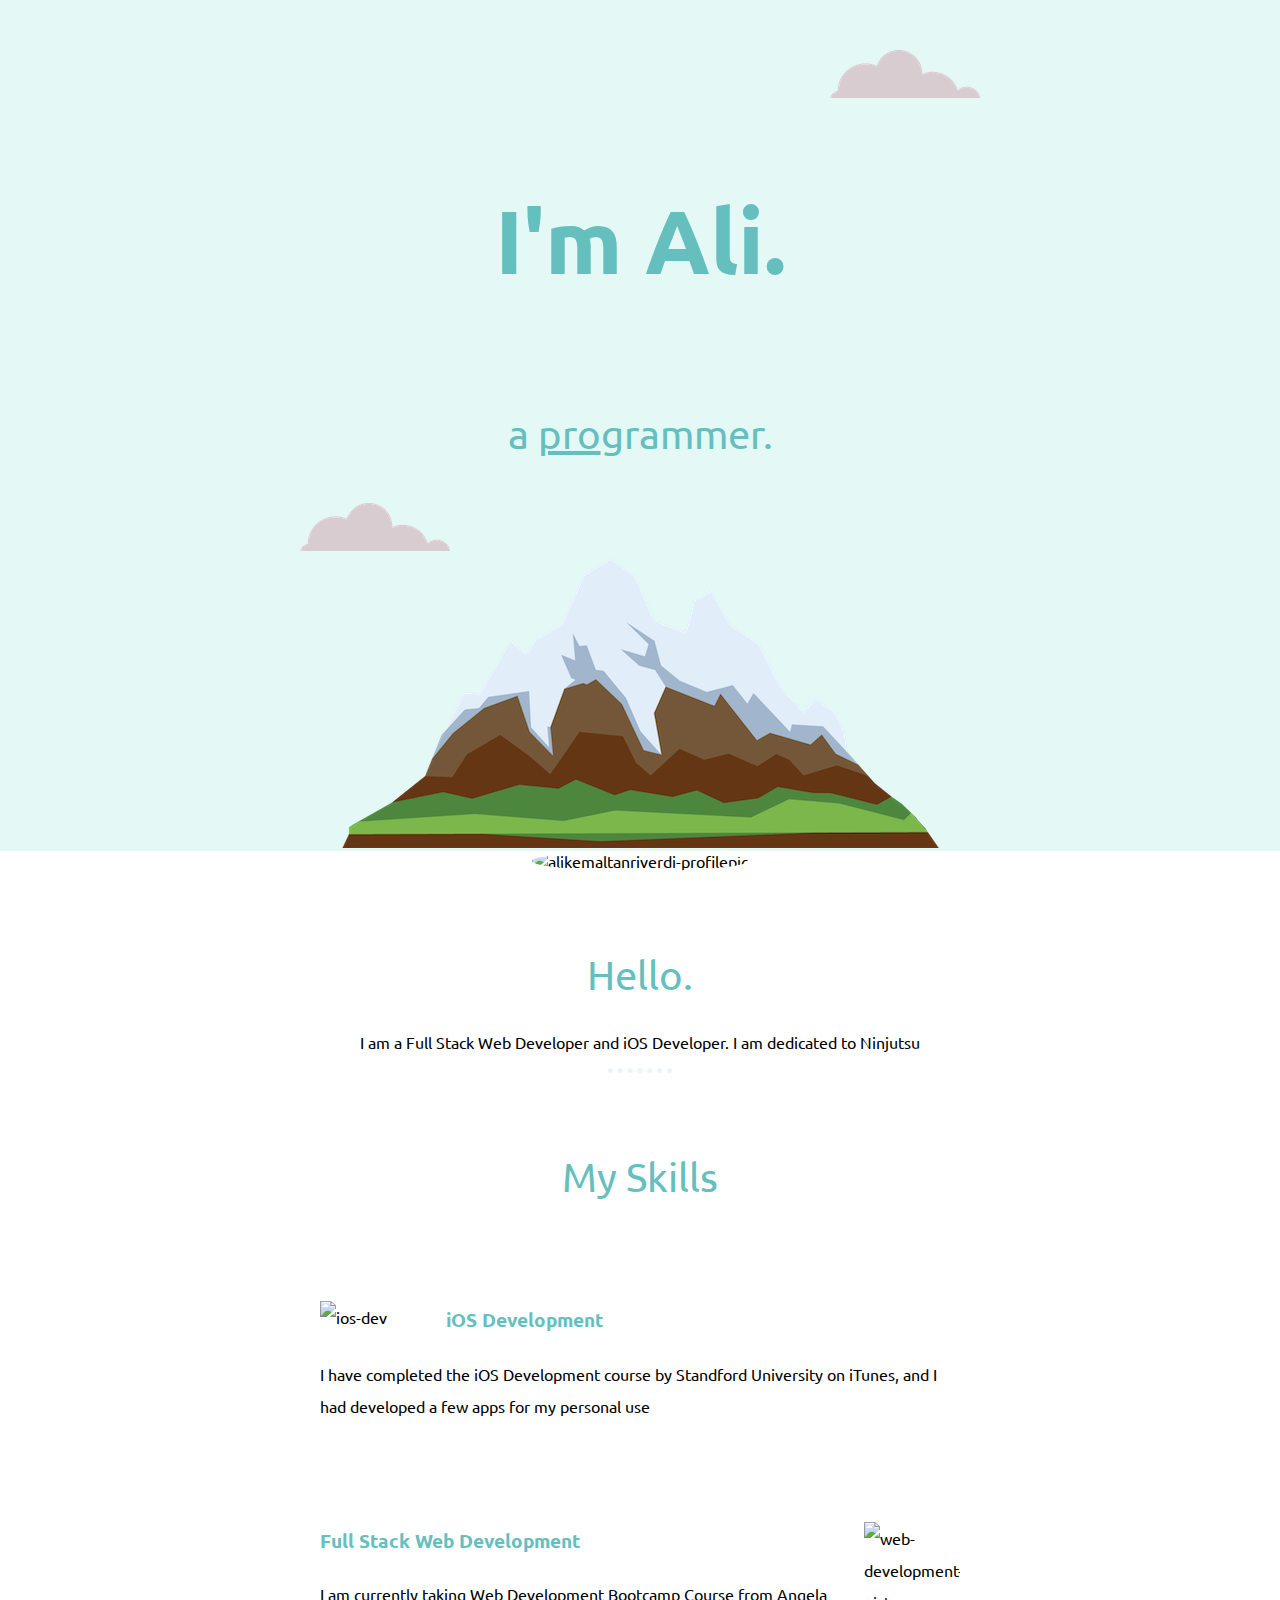
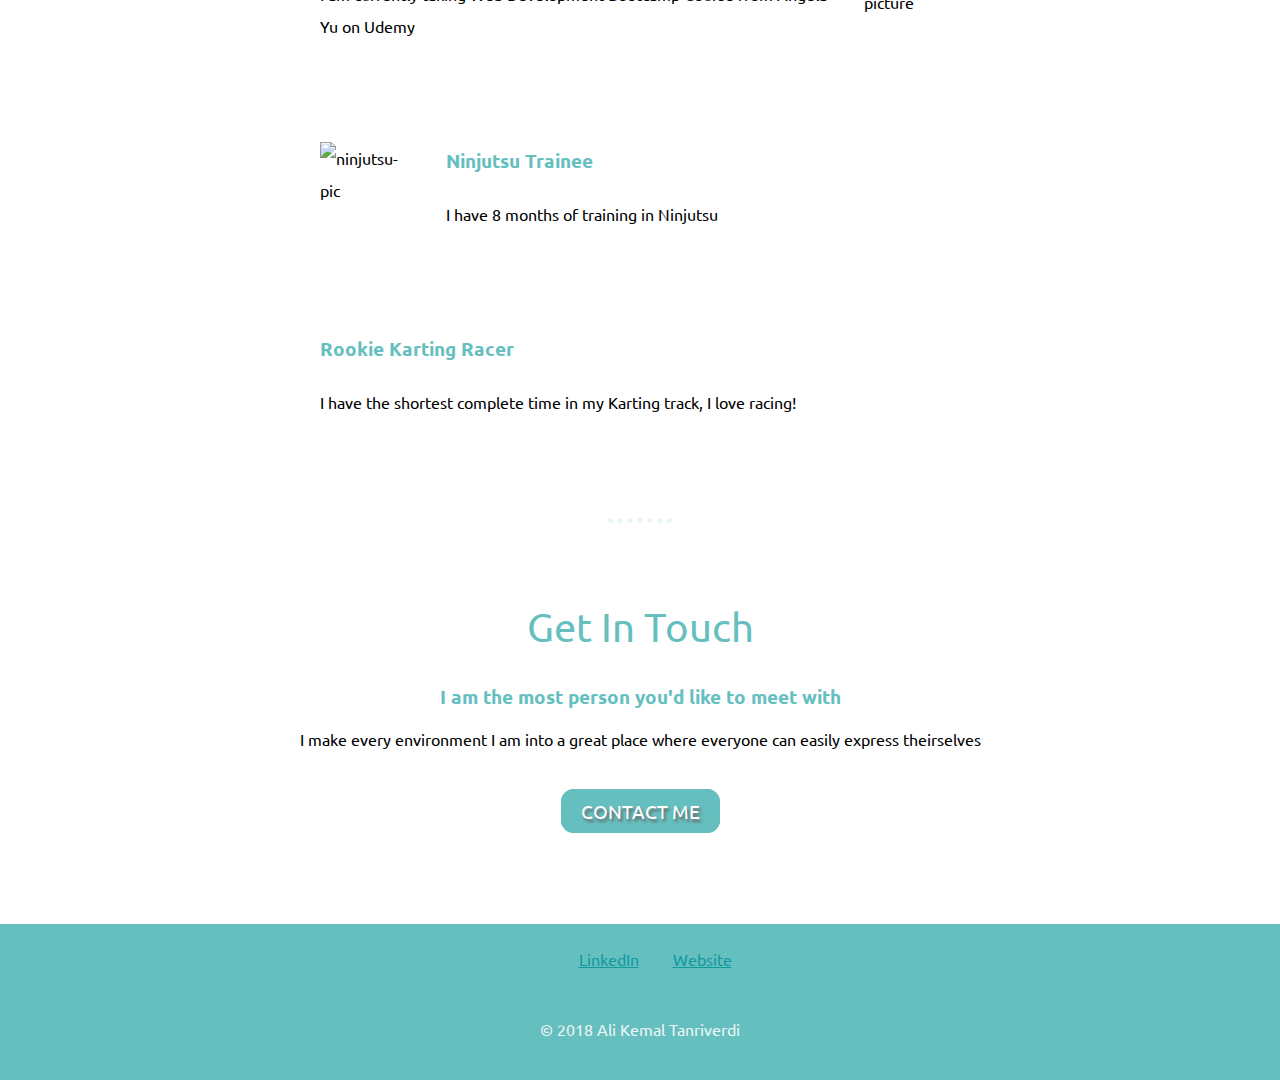
==== index.html @ feb9f559 "Add files via upload" ====
<!DOCTYPE html>
<html lang="en">
<head>
    <meta charset="UTF-8">
    <meta name="viewport" content="width=device-width, initial-scale=1.0">
    <meta http-equiv="X-UA-Compatible" content="ie=edge">
    <title>Ali</title>
    <link rel="stylesheet" type="text/css" href="css/styles.css">
    <link rel="icon" href="icon.ico">
    <link href="https://fonts.googleapis.com/css?family=Ubuntu" rel="stylesheet">
</head>
<body>
    <div class="topcontainer">
        <img class="top-cloud" src="images/cloud.png" alt="cloud-img">
        <h1>I'm Ali.</h1>
        <h2>a <span class="pro">pro</span>grammer.</h2>
        <img class="bottom-cloud"src="images/cloud.png" alt="cloud-img">
        <img src="images/mountain.png" alt="mountain-img">
    </div>
    <div class="middle-container">
        <div class="profile">
          <img id="profilepic" src="images/alikemalprofilepic.jpg" alt="alikemaltanriverdi-profilepic">
          <h2>Hello.</h2>
          <p>I am a Full Stack Web Developer and iOS Developer. I am dedicated to Ninjutsu</p>
        </div>
        <hr>
        <div class="skills">
          <h2>My Skills</h2>
          <div class="skill-row">
            <img class="ios-dev" src="https://image.flaticon.com/icons/svg/152/152752.svg" alt="ios-dev">
            <h3>iOS Development</h3>
            <p>I have completed the iOS Development course by Standford University on iTunes, and I had developed a few apps for my personal use </p>
          </div>
          <div class="skill-row">
            <img class="web-development-pic" src="https://image.flaticon.com/icons/svg/993/993791.svg" alt="web-development-picture">
            <h3>Full Stack Web Development</h3>
            <p>I am currently taking Web Development Bootcamp Course from Angela Yu on Udemy</p>
          </div>
          <div class="skill-row">
            <img class="ninjutsu-pic" src="https://image.flaticon.com/icons/svg/1391/1391486.svg" alt="ninjutsu-pic">
            <h3>Ninjutsu Trainee</h3>
            <p>I have 8 months of training in Ninjutsu</p>
          </div>
          <div class="skill-row">
            <img class="karting" src="https://image.flaticon.com/icons/svg/1022/1022902.svg" alt="">
            <h3>Rookie Karting Racer</h3>
            <p>I have the shortest complete time in my Karting track, I love racing!</p>
          </div>
        </div>
        <hr>
        <div class="contact-me">
          <h2>Get In Touch</h2>
          <h3>I am the most person you'd like to meet with</h3>
          <p id="explanation-of-me">I make every environment I am into a great place where everyone can easily express theirselves</p>
          <a class="butn" href="mailto:atanriv1@binghamton.edu">CONTACT ME</a>
        </div>
      </div>
      
      
      <div class="bottom-container">
        <a class="footer-link" href="https://www.linkedin.com/in/ali-kemal-tanriverdi-1a519944/">LinkedIn</a>
        <a class="footer-link" href="https://alikemaltanriverdi.github.io/CV/">Website</a>
        <p id="copy-right">© 2018 Ali Kemal Tanriverdi</p>
      </div>
    
</body>
</html>
---- css/styles.css ----
body {
    margin: 0;
    text-align: center;
    font-family: 'Ubuntu', sans-serif;;
}
h1 {
    font-size: 5.625rem;
    color: #66bfbf;
    margin: 50px auto 0 auto;
    font-family: 'Ubuntu', sans-serif;
    line-height: 2;
    
}
div {
    margin: 0;
    text-align: center;
   
}
h2{
    color: #66bfbf;
    margin-top: 2em;
    font-family: 'Ubuntu', sans-serif;
    font-size: 2.5rem;
    font-weight: normal;
}
h3{
    color: #66bfbf;
    font-family: 'Ubuntu', sans-serif;
}
/* p{
    text-align: left;
} */
hr{
    border-style: none;
    border-top-style: dotted;
    border-color: #EAF6F6;
    border-width: 5px;
    width: 5%;
}
#profilepic{
    border-radius: 100%;
    height: 200px;
}
.topcontainer{
    background-color: #E4F9F5;
    position: relative;    
    padding-top: 100px;
}
.pro{
    text-decoration: underline;
}
.top-cloud{
    position: absolute;
    right: 300px;
    top: 50px;

}
.bottom-cloud{
    position: absolute;
    left: 300px;;
    bottom: 300px;
}

.middle-container{
    /* text-align: center; */
}

.skill-row{
    width: 50%;
    margin: 100px auto 100px auto;
    text-align: left;
    line-height: 2;
}

.ios-dev{
    margin-right: 30px;
    width: 15%;
    float: left;
}

.web-development-pic{
    margin-left: 30px;
    width: 15%;
    float: right;
}

.ninjutsu-pic{
    margin-right: 30px;
    width: 15%;
    float: left;
}
.karting{
    /* margin-left: 30px; */
    width: 15%;
    float: right;
}

#explanation-of-me{
    margin-bottom: 50px;
}

.butn {
    background: #66BFBF;
    background-image: -webkit-linear-gradient(top, #66BFBF, #66BFBF);
    background-image: -moz-linear-gradient(top, #66BFBF, #66BFBF);
    background-image: -ms-linear-gradient(top, #66BFBF, #66BFBF);
    background-image: -o-linear-gradient(top, #66BFBF, #66BFBF);
    background-image: linear-gradient(to bottom, #66BFBF, #66BFBF);
    -webkit-border-radius: 13;
    -moz-border-radius: 13;
    border-radius: 13px;
    text-shadow: 2px 3px 3px #666666;
    font-family: 'Ubuntu', sans-serif;
    color: #ffffff;
    font-size: 19px;
    padding: 10px 20px 10px 20px;
    text-decoration: none;
  }
  
  .butn:hover {
    background: #3cb0fd;
    background-image: -webkit-linear-gradient(top, #3cb0fd, #3498db);
    background-image: -moz-linear-gradient(top, #3cb0fd, #3498db);
    background-image: -ms-linear-gradient(top, #3cb0fd, #3498db);
    background-image: -o-linear-gradient(top, #3cb0fd, #3498db);
    background-image: linear-gradient(to bottom, #3cb0fd, #3498db);
    text-decoration: none;
  }


.bottom-container{
    background-color: #66BFBF;
    margin-top: 100px;
    padding-top: 25px;
    margin-bottom: 0;
    padding-bottom: 25px;
}

.footer-link{
    padding-left: 30px;
    color: #11999E;
}
.footer-link:hover{
    color: white;
}

#copy-right{
    margin-top: 50px;
    /* padding-bottom: 50px; */
    color: #EAF6F6;

}
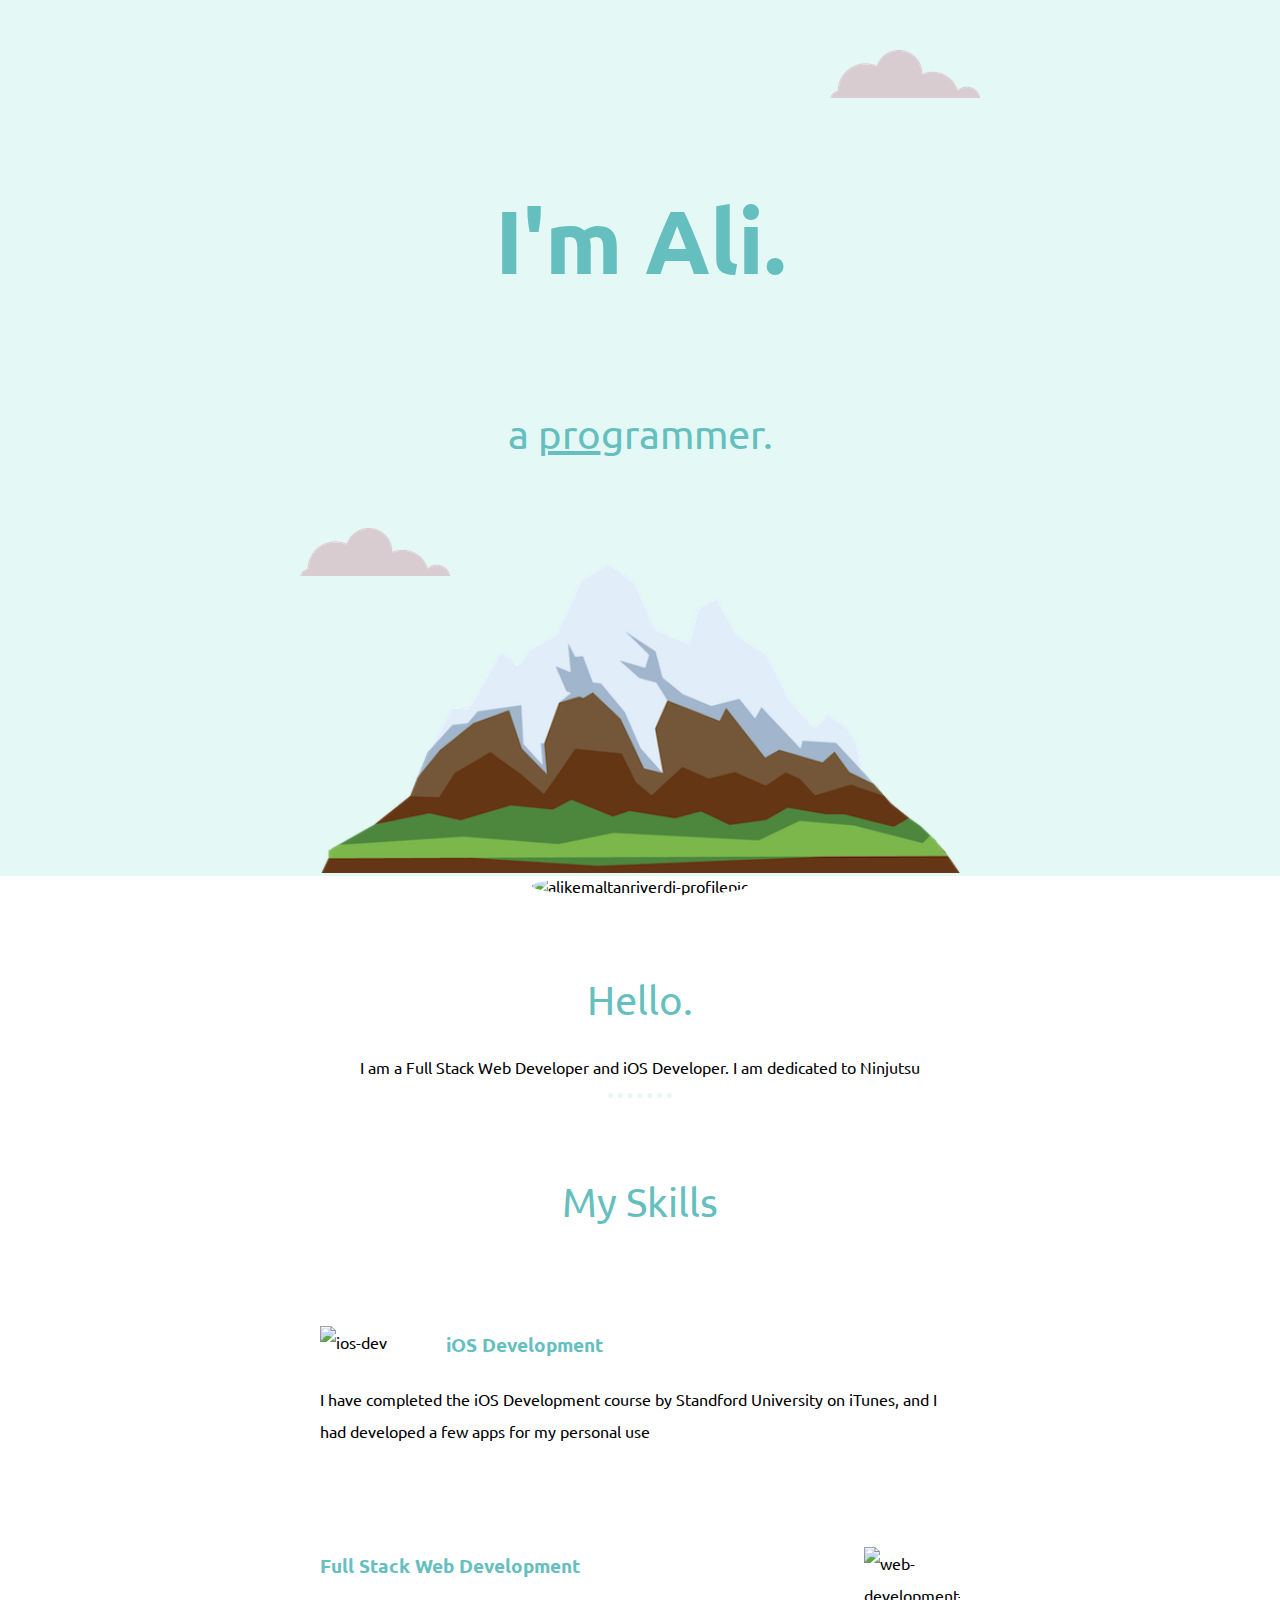
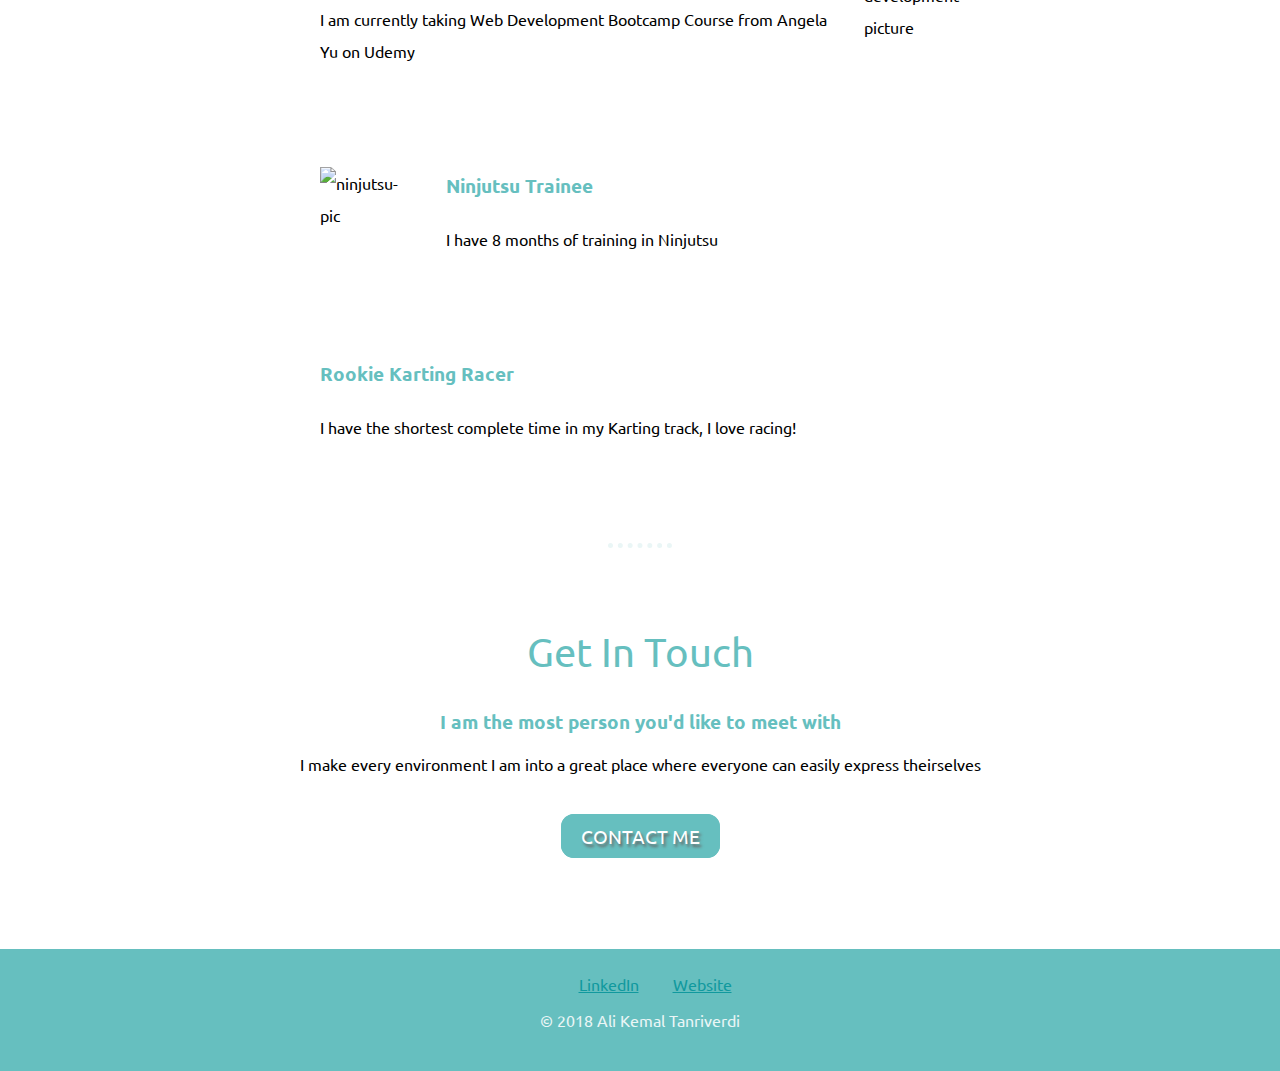
==== commit 1b715e8b: "Add files via upload" ====
--- a/index.html
+++ b/index.html
@@ -15,7 +15,7 @@
         <h1>I'm Ali.</h1>
         <h2>a <span class="pro">pro</span>grammer.</h2>
         <img class="bottom-cloud"src="images/cloud.png" alt="cloud-img">
-        <img src="images/mountain.png" alt="mountain-img">
+        <img class="mountainpic" src="images/mountain.png" alt="mountain-img">
     </div>
     <div class="middle-container">
         <div class="profile">
--- a/css/styles.css
+++ b/css/styles.css
@@ -14,7 +14,6 @@
 div {
     margin: 0;
     text-align: center;
-   
 }
 h2{
     color: #66bfbf;
@@ -45,6 +44,10 @@
     background-color: #E4F9F5;
     position: relative;    
     padding-top: 100px;
+    margin: 0;
+}
+.mountainpic{
+    width: 50%;
 }
 .pro{
     text-decoration: underline;
@@ -96,7 +99,7 @@
 }
 
 #explanation-of-me{
-    margin-bottom: 50px;
+    margin: auto auto 50px auto;
 }
 
 .butn {
@@ -130,9 +133,8 @@
 
 .bottom-container{
     background-color: #66BFBF;
-    margin-top: 100px;
+    margin: 100px auto 0 auto;
     padding-top: 25px;
-    margin-bottom: 0;
     padding-bottom: 25px;
 }
 
@@ -145,7 +147,8 @@
 }
 
 #copy-right{
-    margin-top: 50px;
+    margin: 50 auto auto auto;
+    /* margin-top: 50px; */
     /* padding-bottom: 50px; */
     color: #EAF6F6;
 
